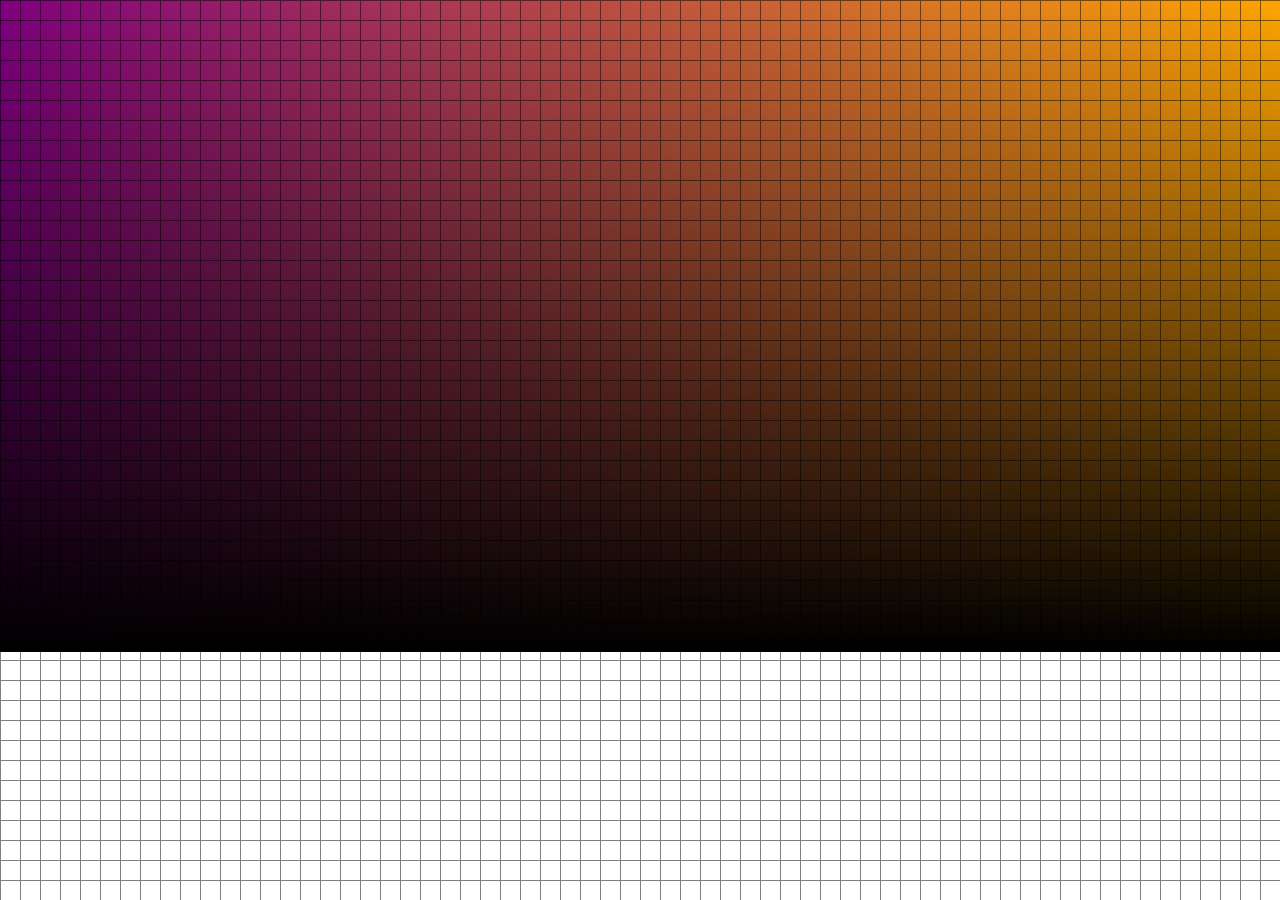
==== DataTransferTest/PlayGround/index.html @ 567b5f5f "Data transfer X / Y" ====
<!DOCTYPE html>
<html height:100%>
<head>
    <title>Title</title>
    <link rel="stylesheet" href="style.css">
</head>
<body class="gradient">
    <canvas height:100% width:100%></canvas>
    <script src="mouseScript.js" ></script>
</body>
</html>
---- DataTransferTest/PlayGround/style.css ----
table{
    width: 100%;
    height: 100%;
    background-color: cyan;

}

canvas{
    width: 100%;
    height: 100%;
    margin: 0;
}

.gradient{
    background-blend-mode: multiply;
    background-image: url("grid.png"),linear-gradient(to right, purple,orange),linear-gradient( white,black);
    
    background-repeat: repeat,no-repeat,no-repeat;

    
}
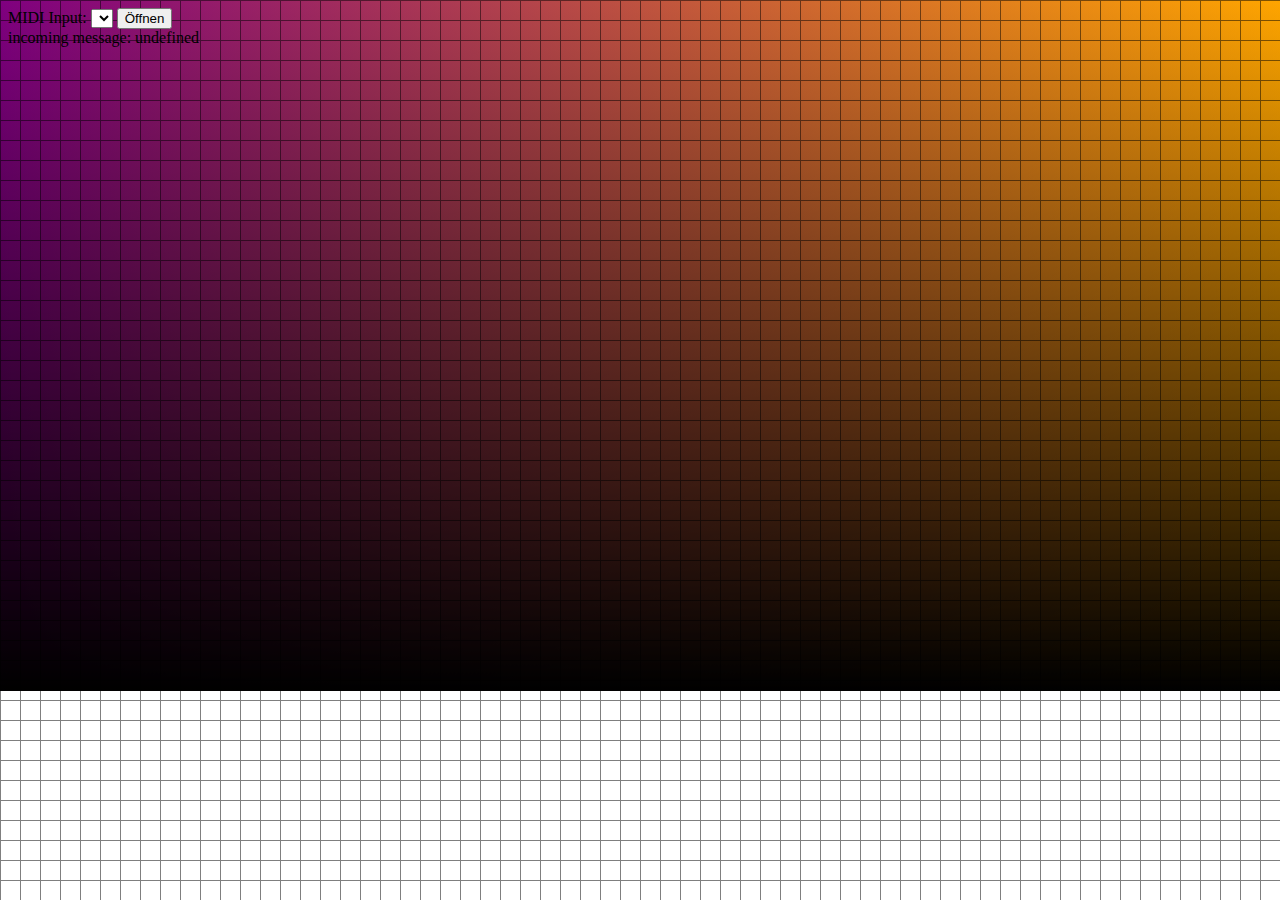
==== commit 9c370aa2: "Fusion" ====
--- a/DataTransferTest/PlayGround/index.html
+++ b/DataTransferTest/PlayGround/index.html
@@ -4,8 +4,11 @@
     <title>Title</title>
     <link rel="stylesheet" href="style.css">
 </head>
-<body class="gradient">
+<body class="gradient" onload="initialize()">
+    MIDI Input: <select id="inputportselector"></select>
+    <button type="button" id="connectbutton">Öffnen</button><br>
+    incoming message: <span id="label">undefined</span>
     <canvas height:100% width:100%></canvas>
-    <script src="mouseScript.js" ></script>
+    <script src="fusion.js" ></script>
 </body>
 </html>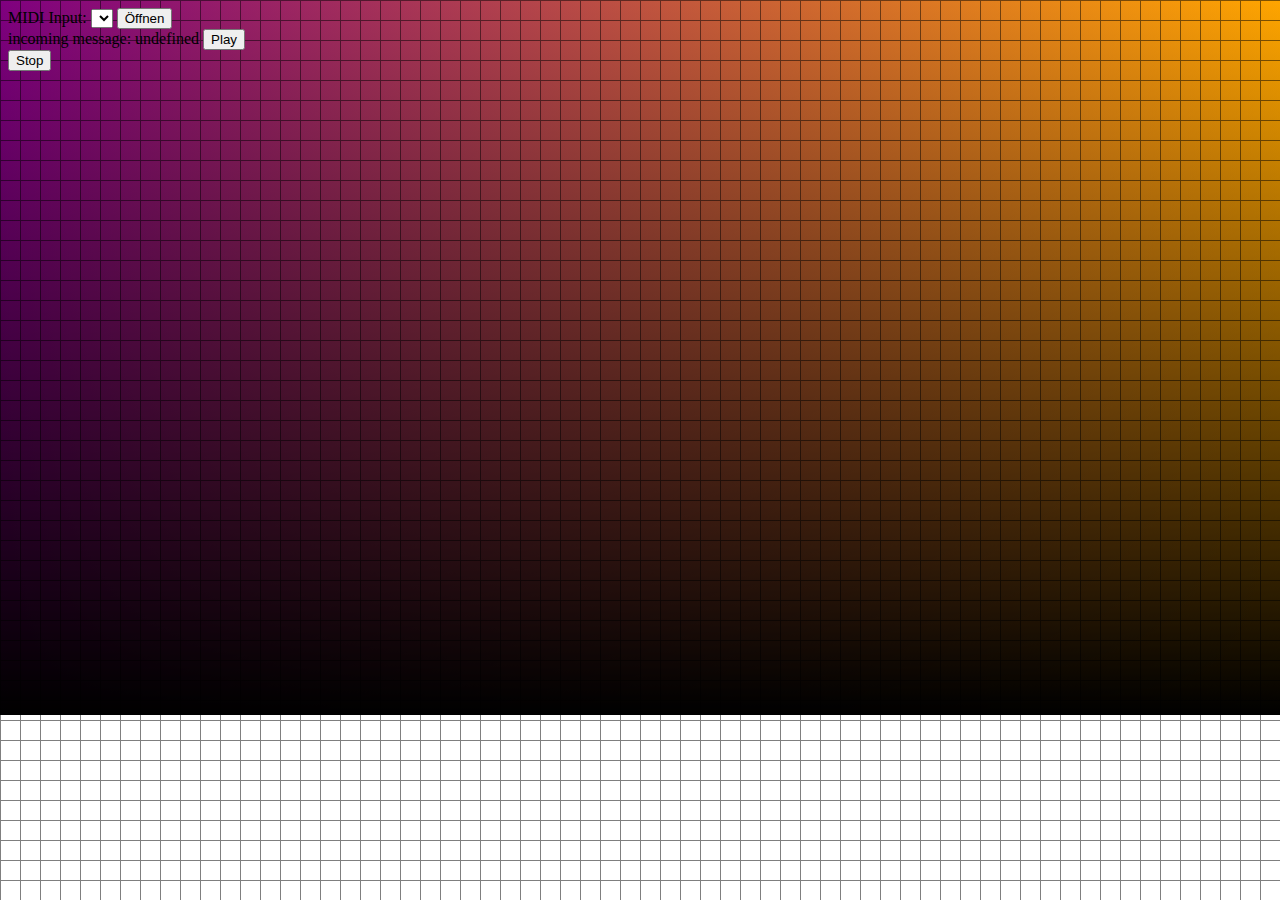
==== commit 3ecb424e: "Play/Stop button" ====
--- a/DataTransferTest/PlayGround/index.html
+++ b/DataTransferTest/PlayGround/index.html
@@ -8,6 +8,8 @@
     MIDI Input: <select id="inputportselector"></select>
     <button type="button" id="connectbutton">Öffnen</button><br>
     incoming message: <span id="label">undefined</span>
+    <button type="button" id="start">Play</button><br>
+    <button type="button" id="stop">Stop</button><br>
     <canvas height:100% width:100%></canvas>
     <script src="fusion.js" ></script>
 </body>
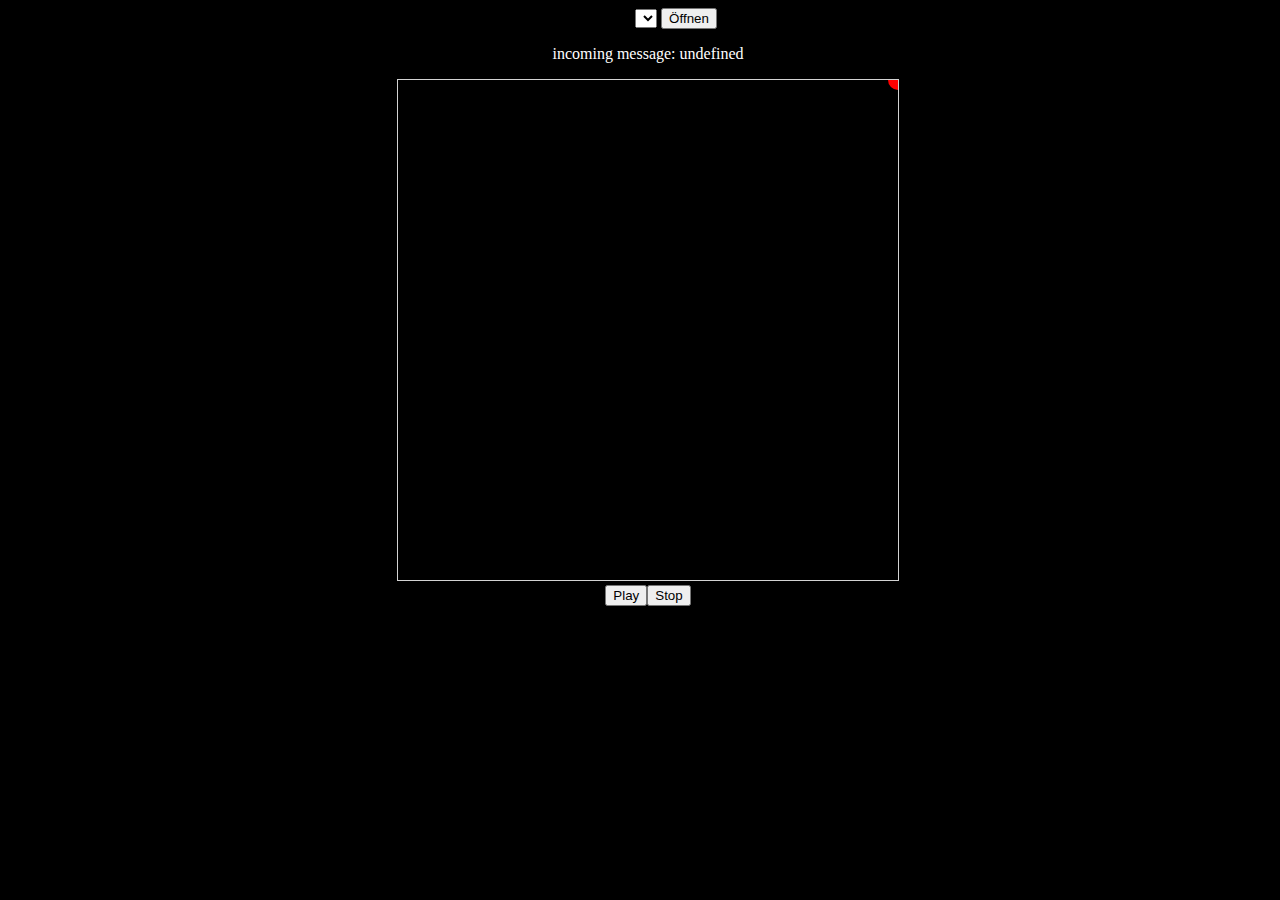
==== commit 1b8c4c36: "Design" ====
--- a/DataTransferTest/PlayGround/index.html
+++ b/DataTransferTest/PlayGround/index.html
@@ -5,12 +5,24 @@
     <link rel="stylesheet" href="style.css">
 </head>
 <body class="gradient" onload="initialize()">
-    MIDI Input: <select id="inputportselector"></select>
-    <button type="button" id="connectbutton">Öffnen</button><br>
-    incoming message: <span id="label">undefined</span>
-    <button type="button" id="start">Play</button><br>
-    <button type="button" id="stop">Stop</button><br>
-    <canvas height:100% width:100%></canvas>
+    <div>
+        MIDI Input: <select id="inputportselector"></select>
+        <button type="button" id="connectbutton">Öffnen</button><br>
+        <p style="color: white;">incoming message: <span style="color: white;" id="label">undefined</span></p>
+        
+        
+    </div>
+
+    <div id="drawingboard">
+        <canvas id="myCanvas" width="500" height="500"
+        style="border:1px solid #d3d3d3;">
+        </canvas>
+    </div>
+    <div class="buttons">
+        <button type="button" id="start">Play</button><br>
+        <button type="button" id="stop">Stop</button><br>
+    </div>
+
     <script src="fusion.js" ></script>
 </body>
 </html>--- a/DataTransferTest/PlayGround/style.css
+++ b/DataTransferTest/PlayGround/style.css
@@ -1,24 +1,35 @@
-table{
+body{
     width: 100%;
     height: 100%;
-    background-color: cyan;
+    background-color: black;
+    display: flex;
+    justify-content: center;
+    align-items: center;
+    flex-flow: column;
+
 
 }
 
-canvas{
+.buttons{
+    display: flex;
+    justify-content: space-evenly;
+    align-items: center;
+
+}
+/* canvas{
     width: 100%;
     height: 100%;
     margin: 0;
-}
+} */
 
-.gradient{
+/* .gradient{
     background-blend-mode: multiply;
     background-image: url("grid.png"),linear-gradient(to right, purple,orange),linear-gradient( white,black);
     
     background-repeat: repeat,no-repeat,no-repeat;
 
     
-}
+} */
 
 
 
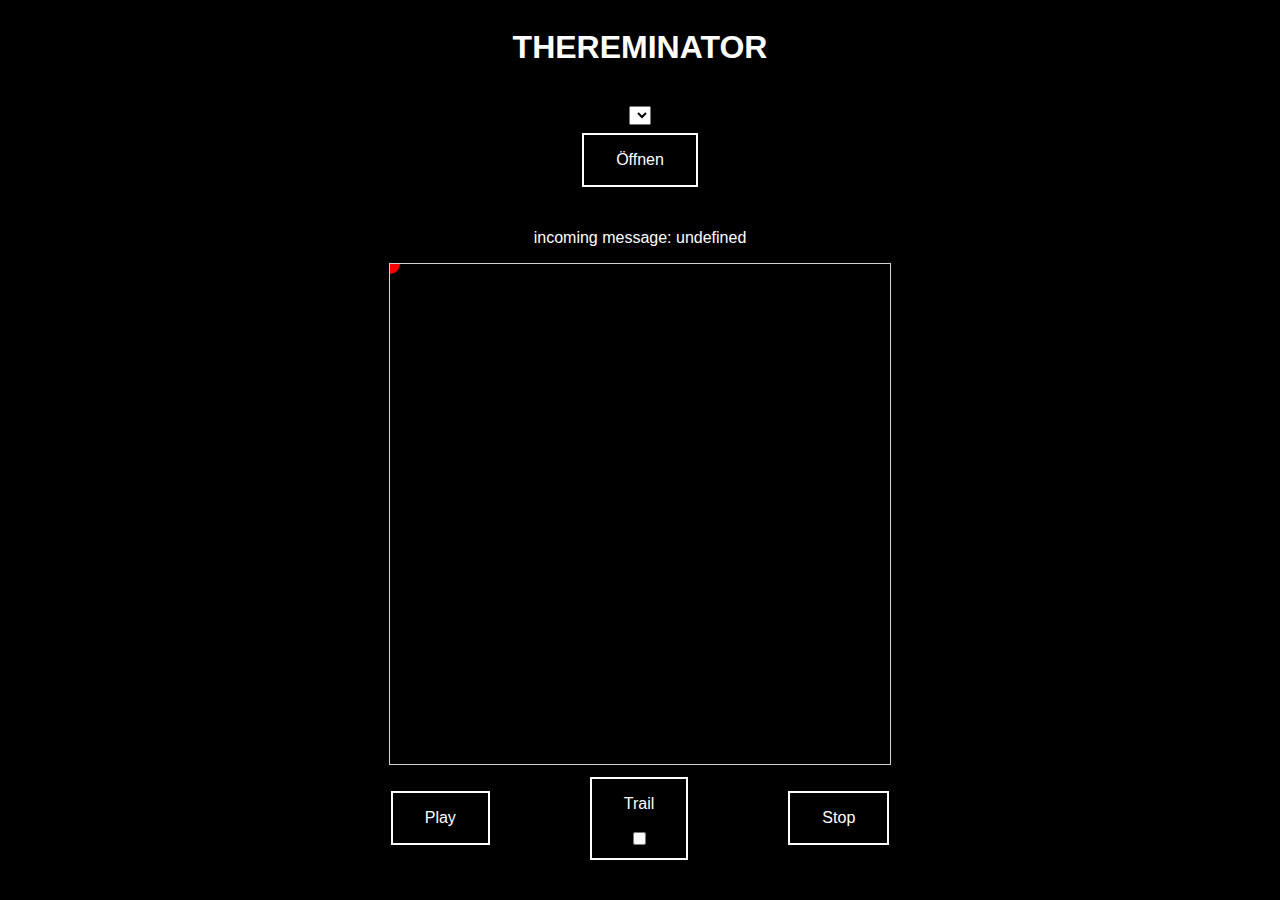
==== commit 9f146811: "trail button" ====
--- a/DataTransferTest/PlayGround/index.html
+++ b/DataTransferTest/PlayGround/index.html
@@ -1,26 +1,27 @@
 <!DOCTYPE html>
 <html height:100%>
 <head>
-    <title>Title</title>
+    <title>THEREMINATOR</title>
     <link rel="stylesheet" href="style.css">
 </head>
 <body class="gradient" onload="initialize()">
-    <div>
+        <h1>THEREMINATOR</h1>
         MIDI Input: <select id="inputportselector"></select>
-        <button type="button" id="connectbutton">Öffnen</button><br>
-        <p style="color: white;">incoming message: <span style="color: white;" id="label">undefined</span></p>
-        
-        
-    </div>
-
+        <button class="button button5 " id="connectbutton">Öffnen</button><br>
+        <p style="color: white; font-family: Verdana, Geneva, Tahoma, sans-serif;">incoming message: <span style="color: white;" id="label">undefined</span></p>
     <div id="drawingboard">
         <canvas id="myCanvas" width="500" height="500"
         style="border:1px solid #d3d3d3;">
         </canvas>
     </div>
     <div class="buttons">
-        <button type="button" id="start">Play</button><br>
-        <button type="button" id="stop">Stop</button><br>
+        <button id ="start" class="button button5">Play</button>
+        <div class="checkboxArea">
+            <label for="trail" id = "trailText"> Trail </label>
+            <input type="checkbox" id="trail" name="Trail" >
+        </div>
+        <button id ="stop" class="button button5">Stop</button>
+
     </div>
 
     <script src="fusion.js" ></script>
--- a/DataTransferTest/PlayGround/style.css
+++ b/DataTransferTest/PlayGround/style.css
@@ -1,6 +1,5 @@
 body{
-    width: 100%;
-    height: 100%;
+
     background-color: black;
     display: flex;
     justify-content: center;
@@ -9,13 +8,62 @@
 
 
 }
-
+h1{
+  color: white;
+  font-family: Verdana, Geneva, Tahoma, sans-serif;
+}
 .buttons{
     display: flex;
     justify-content: space-evenly;
     align-items: center;
+    
 
 }
+
+.button {
+    color: white;
+    padding: 16px 32px;
+    text-align: center;
+    text-decoration: none;
+    display: inline-block;
+    font-size: 16px;
+    margin: 8px 50px;
+    transition-duration: 0.4s;
+    cursor: pointer;
+  }
+  
+  
+  
+  .button5 {
+    background-color: black;
+    color: white;
+    border: 2px solid #ffffff;
+  }
+  
+  .button5:hover {
+    background-color: #ffffff;
+    color: rgb(0, 0, 0);
+  }
+
+  #trailText{
+    color: white;
+    font-family: Verdana, Geneva, Tahoma, sans-serif;
+    padding: 16px 32px;
+  }
+
+
+  .checkboxArea{
+    display: flex;
+    justify-content: center;
+    align-items: center;
+    flex-flow: column;
+    font-size: 16px;
+    margin: 8px 50px;
+    background-color: black;
+    color: white;
+    border: 2px solid #ffffff;
+    padding-bottom: 10px;
+  }
 /* canvas{
     width: 100%;
     height: 100%;
